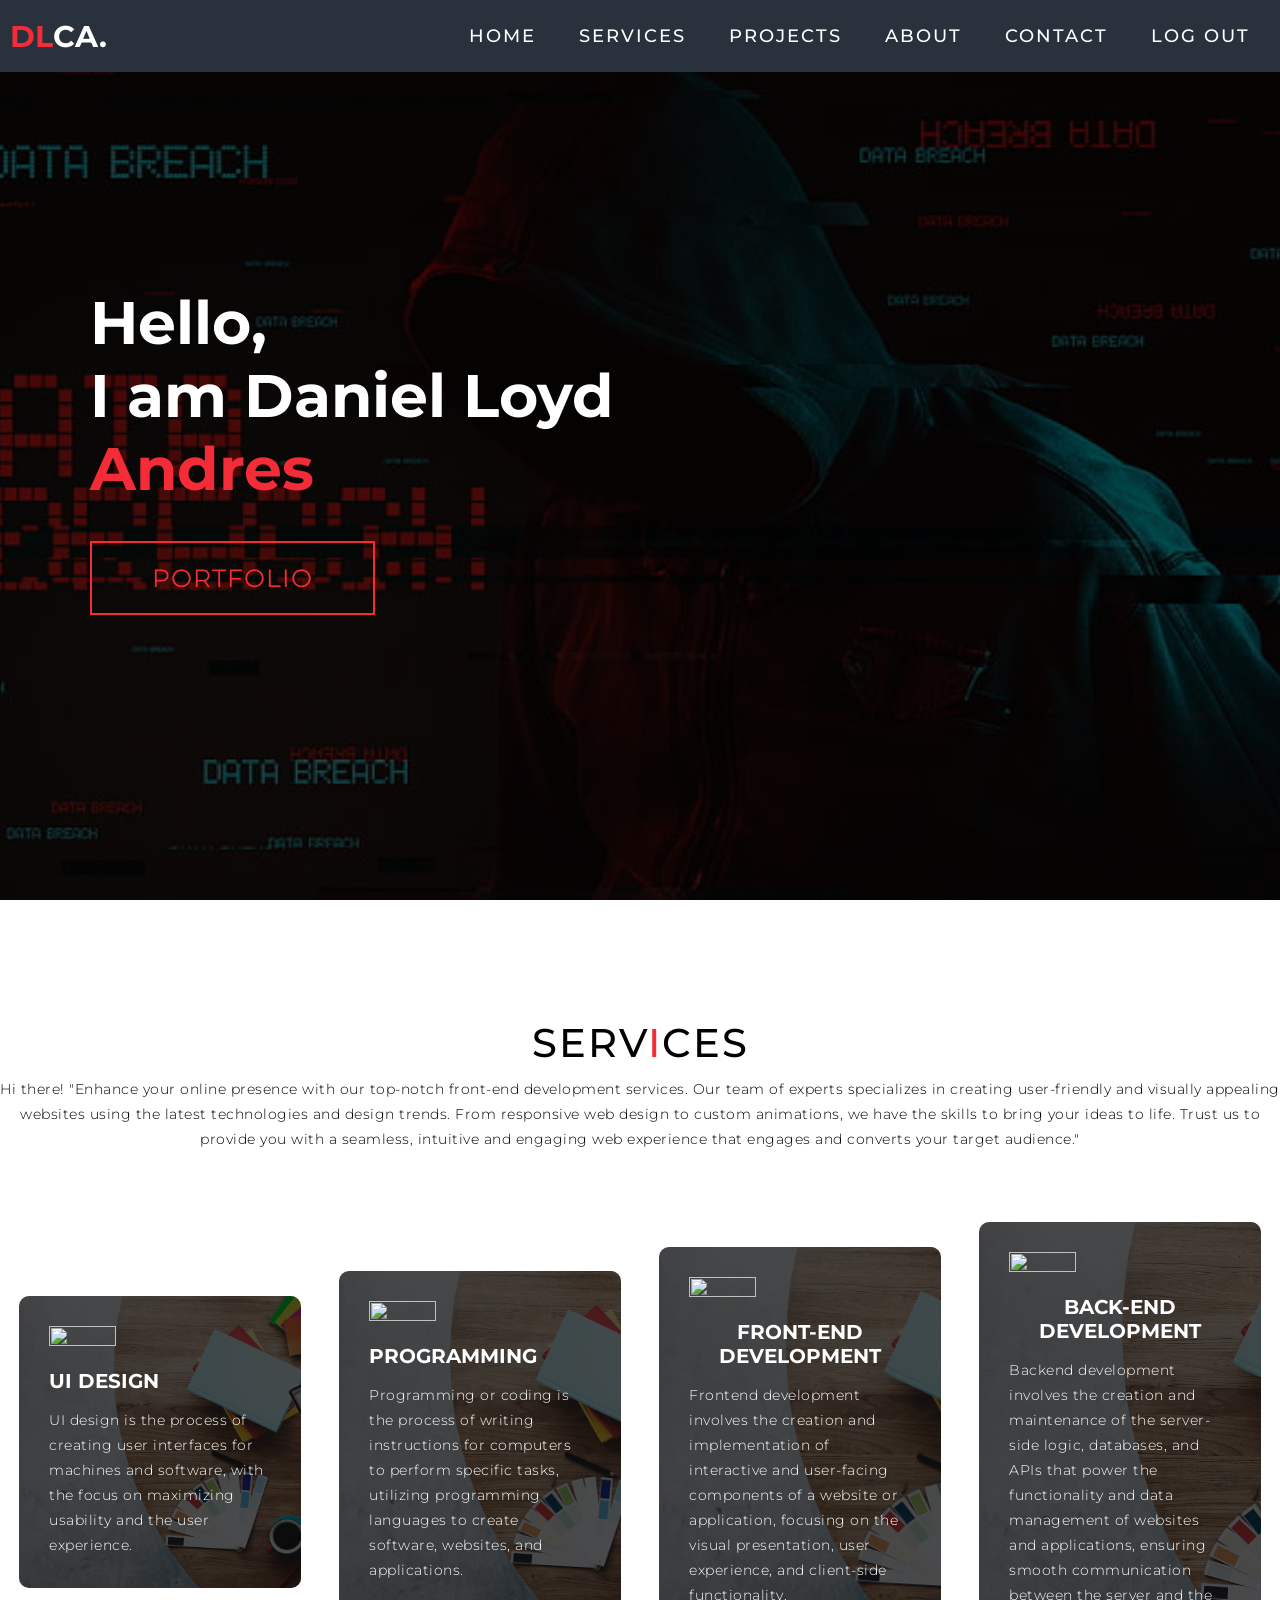
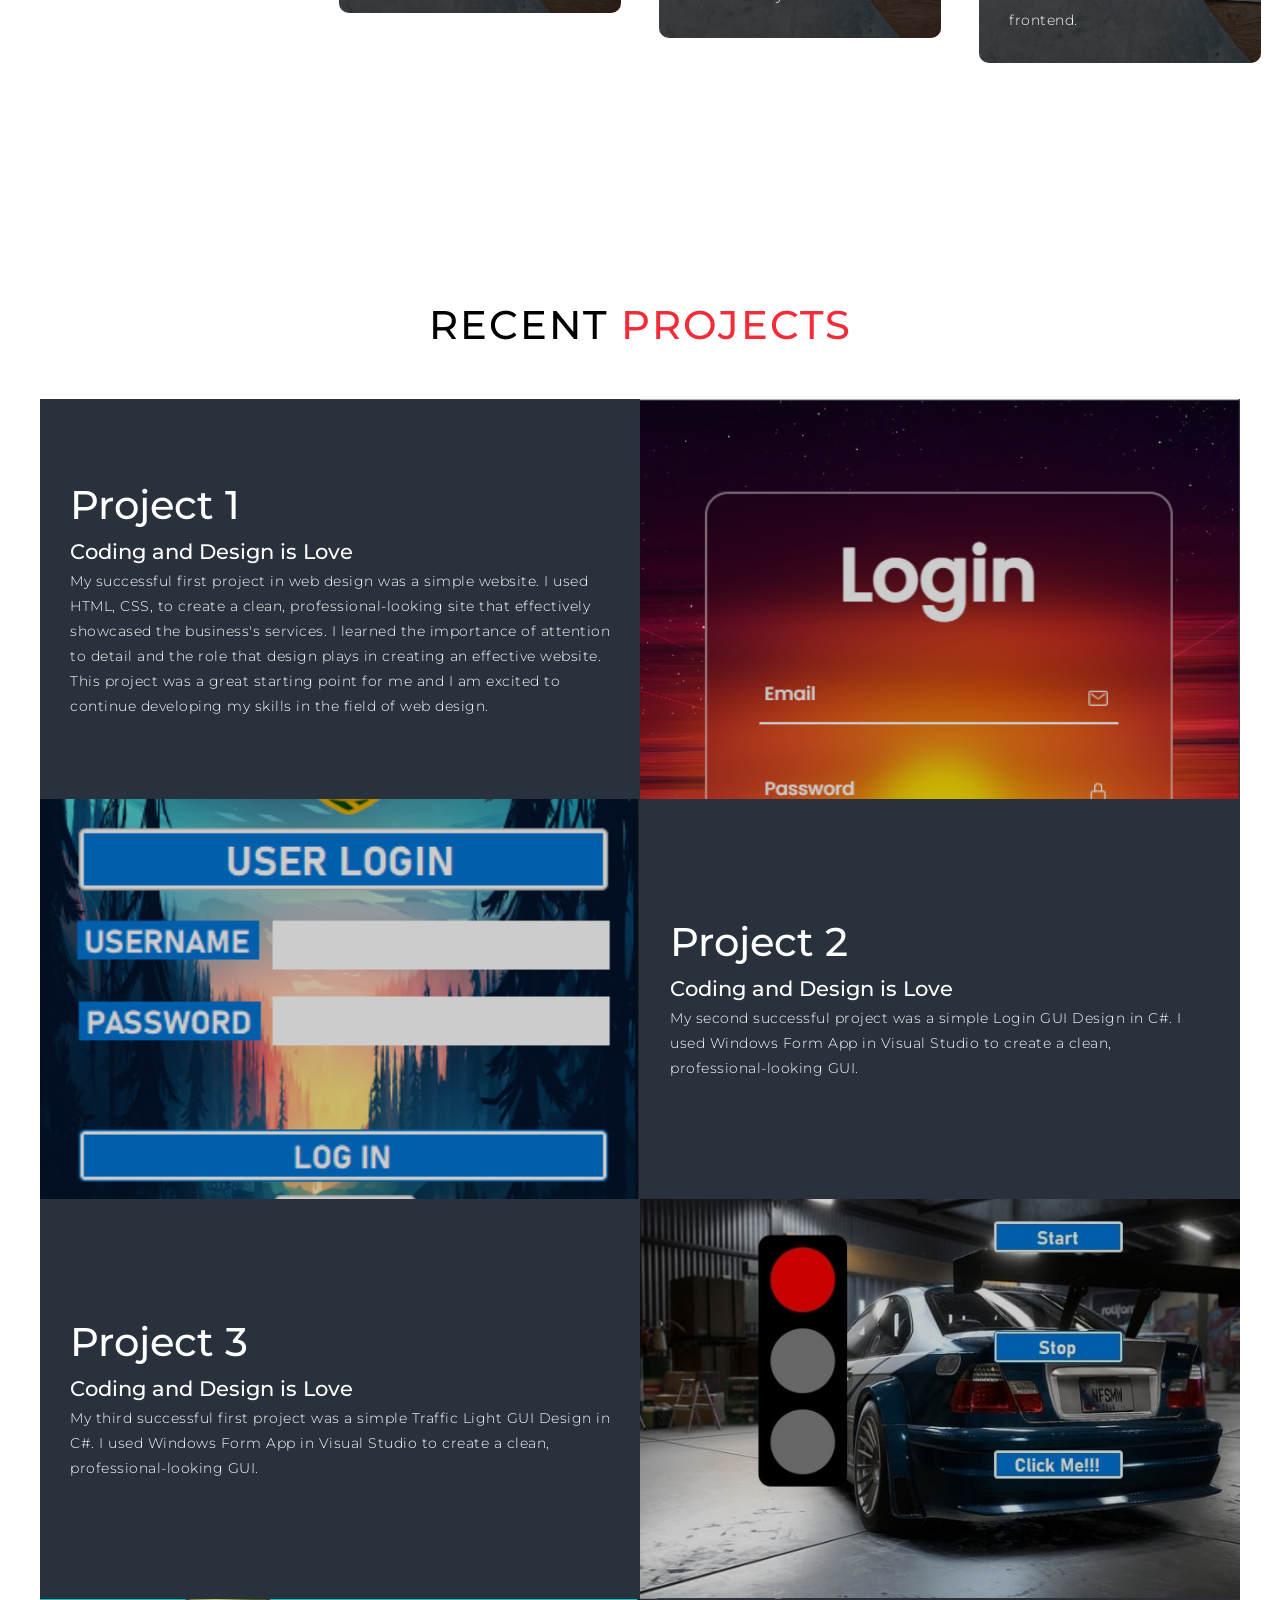
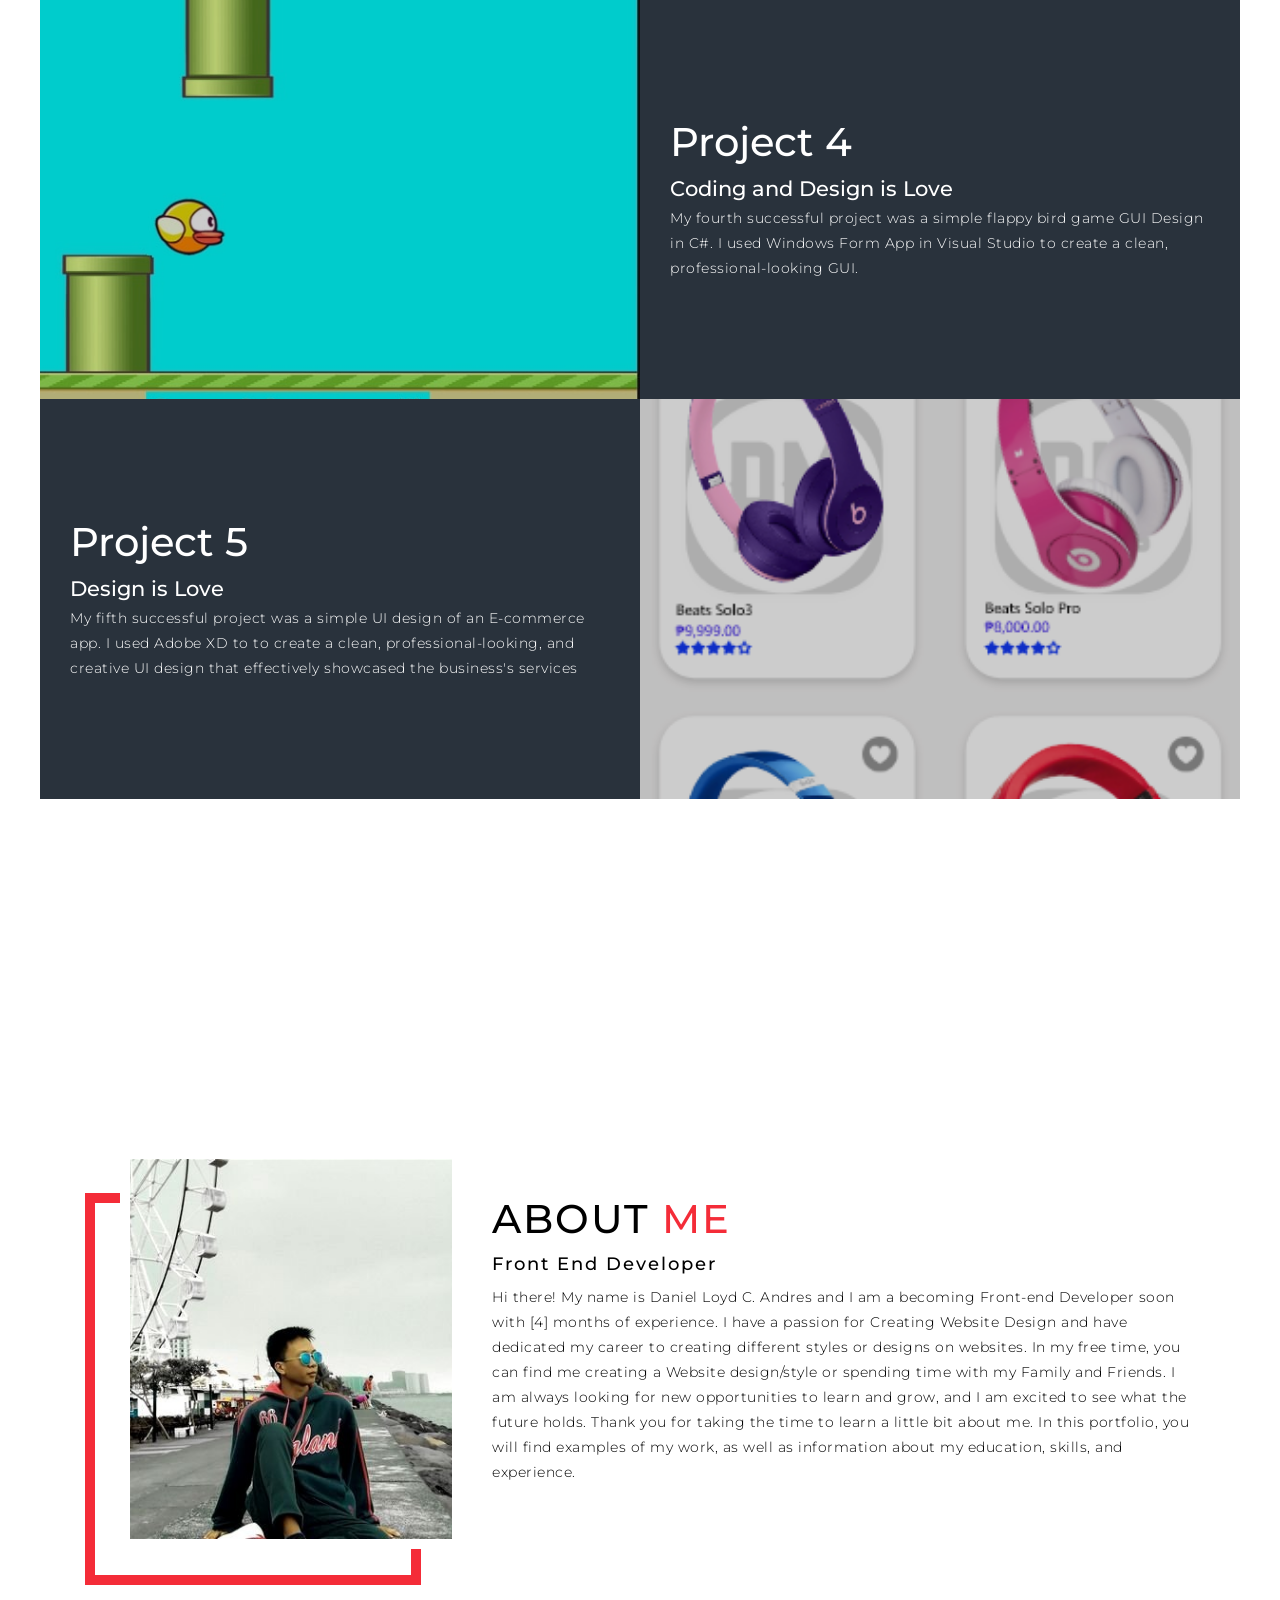
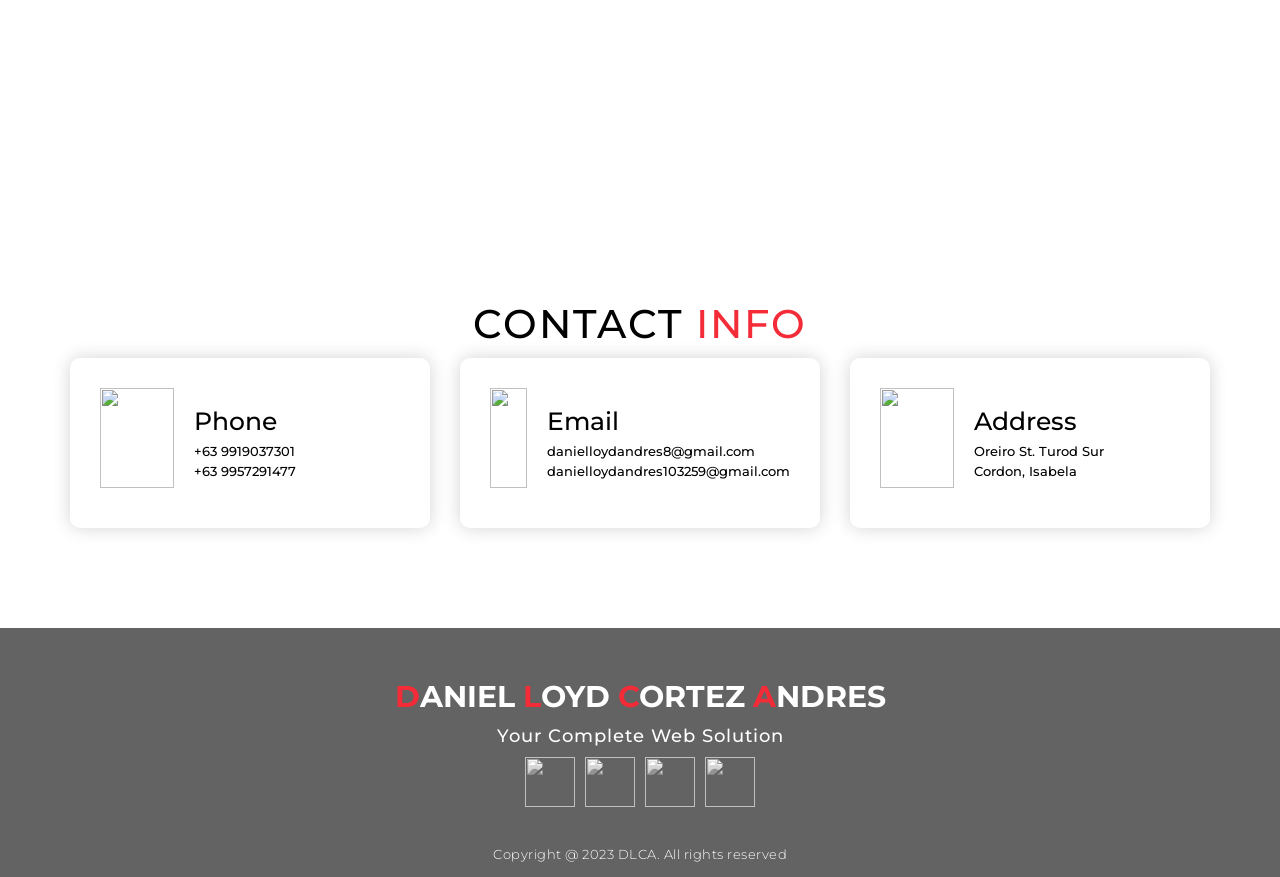
==== home.html @ e85622c1 "Added 1st Year Portfolio folder" ====
<!DOCTYPE html>
<html>
<head>
	<title>DANIEL'S WEBPAGE</title>
	<meta charset="utf-8">
	<meta name="viewport" content="width=device-width, initial-scale=1">
	<link rel="stylesheet" href="home.css">
	<link rel="icon" href="Screenshot 2023-06-17 103319.png">
	<title>MY WEBPAGE</title>
</head>
<body>
	<!-- header section -->
	<section id="header">
		<div class="header container">
			<div class="nav-bar">
				<div class="brand">
					<a href="#hero"><h1><span>DL</span>CA.</h1></a>
				</div>
				<div class="nav-list">
					<div class="hamburger"><div class="bar"></div></div>
					<ul>
						<li><a href="#hero" data-after="Home">Home</a></li>
						<li><a href="#services" data-after="Services">Services</a></li>
						<li><a href="#projects" data-after="Projects">Projects</a></li>
						<li><a href="#about" data-after="About">About</a></li>
						<li><a href="#contact" data-after="Contact">Contact</a></li>
						<li><a href="index.html" data-after="Log-out">Log out</a></li>
					</ul>
				</div>
			</div>
		</div>
	</section>
	<!-- end of header section -->


    <!-- hero section -->
    <section id="hero">
    	<div class="hero container">
    		<div>
    			<h1>Hello, <span></span></h1>
    			<h1>I am Daniel Loyd <span></span></h1>
    			<h1>Andres <span></span></h1>
    			<a href="#projects" type="button" class="cta">Portfolio</a>
    		</div>
    	</div>
    </section>
    <!-- end of hero section -->


    <!-- services section -->
    <section id="services">
    	<div class="service container">
    		<div class="service-top">
    		<h1 class="section-title">Serv<span>i</span>ces</h1>
    		<p>Hi there! "Enhance your online presence with our top-notch front-end development services. Our team of experts specializes in creating user-friendly and visually appealing websites using the latest technologies and design trends. From responsive web design to custom animations, we have the skills to bring your ideas to life. Trust us to provide you with a seamless, intuitive and engaging web experience that engages and converts your target audience."</p>
    	</div>
    	<div class="service-bottom">
    		<div class="service-item">
    			<div class="icon"><img src="https://img.icons8.com/bubbles/50/null/monitor.png"/></div>
    			<h2>UI Design</h2>
    			<p>UI design is the process of creating user interfaces for machines and software, with the focus on maximizing usability and the user experience.</p>
    		</div>
    		<div class="service-item">
    			<div class="icon"><img src="https://img.icons8.com/bubbles/50/null/monitor.png"/></div>
    			<h2>Programming</h2>
    			<p>Programming or coding is the process of writing instructions for computers to perform specific tasks, utilizing programming languages to create software, websites, and applications.</p>
    		</div>
    		<div class="service-item">
    			<div class="icon"><img src="https://img.icons8.com/bubbles/50/null/monitor.png"/></div>
    			<h2>Front-end Development</h2>
    			<p>Frontend development involves the creation and implementation of interactive and user-facing components of a website or application, focusing on the visual presentation, user experience, and client-side functionality.</p>
    		</div>
    		<div class="service-item">
    			<div class="icon"><img src="https://img.icons8.com/bubbles/50/null/monitor.png"/></div>
    			<h2>Back-end Development</h2>
    			<p>Backend development involves the creation and maintenance of the server-side logic, databases, and APIs that power the functionality and data management of websites and applications, ensuring smooth communication between the server and the frontend.</p>
    		</div>
    	  </div>
    	</div>
    </section>
    <!-- end of services section -->


    <!-- Project secion -->
    <section id="projects">
    	<div class="projects container">
    		<div class="projects-header">
    			<h1 class="section-title">Recent <span>Projects</span></h1>
    		</div>
    		<div class="all-projects">
    			<div class="project-item">
    				<div class="project-info">
    					<h1>Project 1</h1>
    					<h2>Coding and Design is Love</h2>
    					<p>My successful first project in web design was a simple website. I used HTML, CSS, to create a clean, professional-looking site that effectively showcased the business's services. I learned the importance of attention to detail and the role that design plays in creating an effective website. This project was a great starting point for me and I am excited to continue developing my skills in the field of web design.</p>
    				</div>
    				<div class="project-img">
    					<img src="html login.png" alt="img" style="width: 100%; height: auto;" >
    				</div>
    			</div>
    			<div class="project-item">
    				<div class="project-info">
    					<h1>Project 2</h1>
    					<h2>Coding and Design is Love</h2>
    					<p>My second successful project was a simple Login GUI Design in C#. I used Windows Form App in Visual Studio to create a clean, professional-looking GUI.</p>

    				</div>
    				<div class="project-img">
    					<img src="www.png" alt="img">
    				</div>
    			</div>
    			<div class="project-item">
    				<div class="project-info">
    					<h1>Project 3</h1>
    					<h2>Coding and Design is Love</h2>
    					<p>My third successful first project  was a simple Traffic Light GUI Design in C#. I used Windows Form App in Visual Studio to create a clean, professional-looking GUI.</p>
    				</div>
    				<div class="project-img">
    					<img src="qqq.jpg" alt="img" >
    				</div>
    			</div>
    			<div class="project-item">
    				<div class="project-info">
    					<h1>Project 4</h1>
    					<h2>Coding and Design is Love</h2>
    					<p>My fourth successful project was a simple flappy bird game GUI Design in C#. I used Windows Form App in Visual Studio to create a clean, professional-looking GUI.</p>
    				</div>
    				<div class="project-img">
    					<img src="flappy.jpg" alt="img">
    				</div>
    			</div>
    			<div class="project-item">
    				<div class="project-info">
    					<h1>Project 5</h1>
    					<h2>Design is Love</h2>
    					<p>My fifth successful project was a simple UI design of an E-commerce app. I used Adobe XD to to create a clean, professional-looking, and creative UI design that effectively showcased the business's services </p>
    				</div>
    				<div class="project-img">
    					<img src="xd prototype.png" alt="img">
    				</div>
    			</div>
    		</div>
    	</div>
    </section>
    <!-- end of project section -->


    <!-- about section -->
    <section id="about">
    	<div class="about container">
    		<div class="col-left">
    			<div class="about-img">
    				<img src="output-onlinejpgtools.jpg"  alt="img">
    			</div>
    		</div>
    		<div class="col-right">
    			<h1 class="section-title">About <span>Me</span></h1>
    			<h2>Front End Developer</h2>
    			<p>Hi there! My name is Daniel Loyd C. Andres and I am a becoming Front-end Developer soon with [4] months of experience. I have a passion for Creating Website Design and have dedicated my career to creating different styles or designs on websites. In my free time, you can find me creating a Website design/style or spending time with my Family and Friends. I am always looking for new opportunities to learn and grow, and I am excited to see what the future holds. Thank you for taking the time to learn a little bit about me. In this portfolio, you will find examples of my work, as well as information about my education, skills, and experience.</p>
    			
    		</div>
    	</div>
    </section>
    <!-- end of about section -->


    <!-- contact section -->
    <section id="contact">
    	<div class="contact container">
    		<div><h1 class="section-title">Contact <span>info</span></h1></div>
    		<div class="contact-items">
    			<div class="contact-item">
    				<div class="icon"><img src="https://img.icons8.com/bubbles/50/null/apple-phone.png"/></div>
    				<div class="contact-info">
    					<h1>Phone</h1>
    					<h2>+63 9919037301</h2>
    					<h2>+63 9957291477</h2>
    				</div>
    			</div>
    			<div class="contact-item">
    				<div class="icon"><img src="https://img.icons8.com/bubbles/50/null/apple-mail.png"/></div>
    				<div class="contact-info">
    					<h1>Email</h1>
    					<h2>danielloydandres8@gmail.com</h2>
    					<h2>danielloydandres103259@gmail.com</h2>
    				</div>
    			</div>
    			<div class="contact-item">
    				<div class="icon"><img src="https://img.icons8.com/bubbles/50/null/order-delivered.png"/></div>
    				<div class="contact-info">
    					<h1>Address</h1>
    					<h2>Oreiro St. Turod Sur</h2>
    					<h2>Cordon, Isabela</h2>
    				</div>
    			</div>
    		</div>
    	</div>
    </section>
    <!-- end of contact section -->


    <!-- footer section -->
    <section id="footer">
    	<div class="footer container">
    		<div class="brand"><h1><span>D</span>aniel <span>L</span>oyd <span>C</span>ortez <span>A</span>ndres</h1></div>
    		<h2>Your Complete Web Solution</h2>
    		<div class="social-icon">
    			<div class="social-item">
    				<a href="#"><img src="https://img.icons8.com/bubbles/50/null/facebook-new.png"/></a>
    			</div>
    			<div class="social-item">
    				<a href="#"><img src="https://img.icons8.com/bubbles/50/null/instagram-new--v1.png"/></a>
    			</div>
    			<div class="social-item">
    				<a href="#"><img src="https://img.icons8.com/bubbles/50/null/twitter-circled.png"/></a>
    			</div>
    			<div class="social-item">
    				<a href="#"><img src="https://img.icons8.com/bubbles/50/null/behance.png"/></a>
    			</div>
    		</div>
    		<p>Copyright @ 2023 DLCA. All rights reserved</p>
    	</div>
    </section>
    <!-- end of footer section -->

    <script src="script.js"></script>
</body>
</html>
---- home.css ----
/*style of hero section*/
@import url('https://fonts.googleapis.com/css2?family=Montserrat:wght@300;400;700&family=Poppins:wght@100;200;300;400;500;600;700;800;900&display=swap');
*{
	padding: 0;
	margin: 0;
	box-sizing: border-box;
}
html{
	font-size: 10px;
	font-family: 'Montserrat', sans-serif;
	scroll-behavior: smooth;
}
a{
	text-decoration: none;
}
.container{
	display: flex;
	width: 100%;
	min-height: 100vh;
	align-items: center;
	justify-content: center;
}
img{
	height: 100%;
	width: 100%;
	object-fit: cover;
}
p{
	color: black;
	font-size: 1.4rem;
	margin-top: 5px;
	line-height: 2.5rem;
	font-weight: 300;
	letter-spacing: .05rem;

}
.section-title{
	font-size: 4rem;
	font-weight: 500;
	color: black;
	margin-bottom: 10px;
	text-transform: uppercase;
	letter-spacing: .2rem;
	text-align: center;
}
.section-title span{
	color: #f42c38;
}

.cta{
    display: inline-block;
    padding: 10px 30px;
    color: #f42c38;
    background-color: transparent;
    border: solid 2px #f42c38;
    font-size: 2rem;
    text-transform: uppercase;
    letter-spacing: .1rem;
    margin-top: 36px;
    transition: .3s ease;
    transition-property: background-color, color;   
}
.cta:hover{
	color: white;
    background-color: #f42c38;
}
.brand h1{
	font-size: 3rem;
	text-transform: uppercase;
	color: white;
}
.brand h1 span{
	color: #f42c38;
}


/*style of header section*/
#header{
	position: fixed;
	z-index: 1000;
	left: 0;
	top: 0;
	width: 100vw;
	height: auto;
}
#header .header{
	min-height: 8vh;
	background-color: rgba(31, 30, 30, 0.24);
	transition: .3s ease backgroun-color;
}
#header .nav-bar{
	display: flex;
	align-items: center;
	justify-content: space-between;
	width: 100%;
	height: 100%;
	max-width: 1300px;
	padding: 0 10px;
}
#header .nav-list ul{
	list-style: none;
	position: absolute;
	background-color: rgb(31, 30, 30);
	width: 100vw;
	height: 100vh;
	left: 100%;
	top: 0;
	display: flex;
	flex-direction: column;
	justify-content: center;
	align-items: center;
	z-index: 1;
	overflow-x: hidden;
	transition: .3s ease left;
}
#header .nav-list ul.active{
	left: 0;
}
#header .nav-list ul a{
	font-size: 2.5rem;
    font-weight: 500;
    letter-spacing: .2rem;
    text-decoration: none;
    color: white;
    text-transform: uppercase;
    padding: 20px;
    display: block;
}
#header .nav-list ul a::after{
	content: attr(data-after);
	position: absolute;
	top: 50%;
	left: 50%;
	transform: translate(-50%, -50%) scale(0);
	color: rgba(240, 248, 255, 0.021);
	font-size: 13rem;
	letter-spacing: 50px;
	z-index: -1;
	transition: .3s ease letter-spacing;
}
#header .nav-list ul li:hover a::after{
	transform: translate(-50%, -50%) scale(1);
	letter-spacing: initial;
}
#header .nav-list ul li:hover a{
    color: #f42c38;
}
#header .hamburger{
	height: 51px;
	width: 51px;
	display: inline-block;
	border: 3px solid white;
	border-radius: 50%;
    position: relative;
    display: flex;
    align-items: center;
    justify-content: center;
    z-index: 100;
    cursor: pointer;
	transform: scale(.8);
	margin-right: 8px;
}
#header .hamburger:after{
	position: absolute;
	content: '';
	height: 100%;
	width: 100%;
	border-radius: 50%;
	border: 3px solid white;
	animation: hamburger_puls 1s ease infinite;
}
#header .hamburger .bar{
    height: 2px;
    width: 30px;
    position: relative;
    background-color: white;
    z-index: -1;
}
#header .hamburger .bar::after,
#header .hamburger .bar::before{
	content: '';
	position: absolute;
	height: 100%;
	width: 100%;
	left: 0;
	background-color: white;
	transition: .3s ease;
	transition-property: top, bottom;
}
#header .hamburger .bar::after{
	top: 8px;
}
#header .hamburger .bar::before{
	bottom: 8px;
}
#header .hamburger.active .bar::before{
	bottom: 0;
}
#header .hamburger.active .bar::after{
	top: 0;
}

/*end of header section*/


#hero{
	background-image: url(hero.jpg);
	background-size: cover;
	background-position: top center;
	position: relative;
	z-index: 1;
}
#hero::after{
	content: '';
	position: absolute;
	left: 0;
	top: 0;
	height: 100%;
	width: 100%;
	background-color: black;
    opacity: .7;
    z-index: -1;
}
#hero .hero{
	max-width: 1200px;
	margin: 0 auto;
	padding: 0 50px;
	justify-content: flex-start;
}
#hero h1{
	display: block;
	width: fit-content;
	font-size: 4rem;
	position: relative;
	color: transparent;
	animation: text_reveal .5s ease forwards;
	animation-delay: 1s;
}
#hero h1:nth-child(1){
	animation-delay: 1s;
}
#hero h1:nth-child(2){
	animation-delay: 2s;
}
#hero h1:nth-child(3){
	animation: text_reveal_name .5s ease forwards;
	animation-delay: 3s;
}
#hero h1 span{
    position: absolute;
    top: 0;
    left: 0;
    height: 100%;
    width: 0;
    background-color: #f42c38;
    animation: text_reveal_box 1s ease;
    animation-delay: .5s;
}
#hero h1:nth-child(1) span{
	animation-delay: .5s;
}
#hero h1:nth-child(2) span{
	animation-delay: 1.5s;
}
#hero h1:nth-child(3) span{
	animation-delay: 2.5s;
}
/*end of hero section*/


/*style of services section*/
#services .service{
	flex-direction: column;
	text-align: center;
	max-width: 1500px;
	margin: 0 auto;
	padding: 100px 0;
}
#services .service-top{
	margin: 0 auto;
}
#services .service-bottom{
	display: flex;
	align-items: center;
	justify-content: center;
	flex-wrap: wrap;
	margin-top: 50px;
}
#services .service-item{
	flex-basis: 80%;
	display: flex;
	align-items: flex-start;
	justify-content: center;
	flex-direction: column;
	padding: 30px;
	border-radius: 10px;
    background-image: url('design1.jpg');
    background-size: cover;
    margin: 10px 5%;
    position: relative;
    z-index: 1;
    overflow: hidden;
}
#services .service-item::after{
	content: '';
	position: absolute;
	left: 0;
	top: 0;
	height: 100%;
	width: 100%;
	background-color: black;
	opacity: .7;
	z-index: -1;
}
#services .service-bottom .icon{
	height: 20%;
	width: 20%;
	margin-bottom: 20px;
}
#services .service-item h2{
	font-size: 2rem;
	color: white;
	margin-bottom: 10px;
	text-transform: uppercase;
}
#services .service-item p{
	color: white;
	text-align: left;
}
/*end of services section*/


/*style of project section*/
#projects .projects{
	flex-direction: column;
	max-width: 1200px;
	margin: 0 auto;
	padding: 100px 0;
}
#projects .projects-header h1{
	margin-bottom: 50px;
}
#projects .all-projects{
	display: flex;
	align-items: center;
	justify-content: center;
	flex-direction: column;
}
#projects .project-item{
	display: flex;
	align-items: center;
	justify-content: center;
	flex-direction: column;
	width: 80%;
	margin: 20px auto;
	overflow: hidden;
	border-radius: 10px;
}
#projects .project-info{
	padding: 30px;
	flex-basis: 50%;
	background-color: white;
	height: 100%;
	display: flex;
	align-items: flex-start;
	justify-content: center;
	flex-direction: column;
	background-color: rgb(41, 50, 60);
	color: white;
}
#projects .project-info h1{
	font-size: 4rem;
	font-weight: 500;
}
#projects .project-info h2{
	font-size: 2.1rem;
	font-weight: 500;
	margin-top: 10px;
}
#projects .project-info p{
	color: white;
}
#projects .project-img{
	flex-basis: 50%;
	height: 300px;
	width: 100%;
	overflow:scroll;
	position: relative;	
}



#projects .project-img:after{
	content: '';
	position: absolute;
	left: 0;
	top: 0;
	height: 100%;
	width: 100%;
	background-color: black;
	opacity: .2;
}
#projects .project-img{
	transition: .3s ease transform;
}
#projects .project-item:hover .project-img img{
	transform: scale(1.1);
}
/*end of project setion*/


/*style of about section*/
#about .about{
	flex-direction: column-reverse;
	text-align: center;
	max-width: 1200px;
	margin: 0 auto;
	padding: 100px 20px;
}
#about .col-left{
	width: 250px;
    height: 360px;
}
#about .col-right{
	width: 100%;
}
#about .col-right h2{
	font-size: 1.8rem;
	font-weight: 500;
	letter-spacing: .2rem;
	margin-bottom: 10px;
}
#about .col-right p{
	margin-bottom: 20px;
}
#about .col-right .cta{
	color: black;
	margin-bottom: 50px;
	padding: 10px 20px;
	font-size: 2rem;
}
#about .col-left .about-img{
	height: 100%;
	width: 100%;
	position: relative;
	border: 10px solid white;

}
#about .col-left .about-img::after{
    content: '';
    position: absolute;
    left: -33px;
    top: 19px;
    height: 98%;
    width: 98%;
    border: 7px solid #f42c38;
    z-index: -1;
}
/*end of about section*/


/*style of contact section*/
#contact .contact{
	flex-direction: column;
	max-width: 1200px;
	margin: 0 auto;
}
#contact .contact-items{
	width: 400px;
}
#contact .contact-item{
	width: 80%;
	padding: 20px;
	text-align: center;
	border-radius: 10px;
	padding: 30px;
	margin: 30px;
	display: flex;
	justify-content: center;
	align-items: center;
	flex-direction: column;
	box-shadow: 0px 0px 18px 0 #0000002c;
	transition: .3s ease box-shadow;
}
#contact .contact-item:hover{
	box-shadow: 0px 0px 5px 0 #0000002c;
}
#contact .icon{
	width: 70px;
	margin: 0 auto;
	margin-bottom: 10px;
}
#contact .contact-info h1{
	font-size: 2.5rem;
	font-weight: 500;
	margin-bottom: 5px;
}
#contact .contact-info h2{
	font-size: 1.3rem;
	line-height: 2rem;
	font-weight: 500;
}
/*end of contact section*/


/*style of footer section*/
#footer{
	background-color: #636363;
}
#footer .footer{
	min-height: 200px;
	padding-top: 50px;
	flex-direction: column;
	padding-bottom: 10px;
}
#footer h2{
	color: white;
	font-weight: 500;
	font-size: 1.8rem;
	letter-spacing: .1rem;
	margin-top: 10px;
	margin-bottom: 10px;
}
#footer .social-icon{
	display: flex;
	margin-bottom: 30px;
}
#footer .social-item{
	height: 50px;
	width: 50px;
	margin: 0 5px;
}
#footer .social-item img{
	filter: grayscale(1);
	transition: .3s ease filter;
}
#footer .social-item:hover img{
	filter: grayscale(0);
}
#footer p{
	color: white;
	font-size: 1.3rem;
}
/*end of footer section*/


/*keyframes of hero section*/
@keyframes hamburger_puls{
	0%{
		opacity: 1;
		transform: scale(1);
	}
	100%{
		opacity: 0;
		transform: scale(1.4);
	}
}
@keyframes text_reveal_box{
	50%{
		width: 100%;
		left: 0;
	}
	100%{
		width: 0;
		left: 100%;
	}
}
@keyframes text_reveal{
	100%{
		color: white;
	}
}
@keyframes text_reveal_name{
	100%{
		color: #f42c38;
		font-weight: 500px;
	}
}

/*Media Query for Tablet*/
@media only screen and (min-width:768px){
	.cta{
		font-size: 2.5rem;
		padding: 20px 60px;
	}
	h1 .section-title{
		font-size: 6rem;
	}

    /* hero */
    #hero h1{
    	font-size: 6rem;
    }
    /* end of hero */

    /* service section */
    #services .service-bottom .service-item{
    flex-basis: 45%;
    margin: 2.5%;
    }
    /* end of service section */

    /* project section */
    #projects .project-item{
    	flex-direction: row;
    }
    #projects .project-item:nth-child(even){
    	flex-direction: row-reverse;
    }
    #projects .project-item{
    	height: 400px;
    	margin: 0;
    	width: 100%;
    	border-radius: 0;
    }
    #projects .all-projects .project-info{
    	height: 100%;
    }
    #projects .all-projects .project-img{
    	height: 100%;
    }
    /* about section */
    #about .about{
    	flex-direction: row;
    }
    #about .col-left{
    	width: 600px;
    	height: 400px;
    	padding-left: 60px;
    }
    #about .about .col-left .about-img::after{
    	left: -45px;
    	top: 34px;
    	height: 98%;
    	width: 98%;
    	border: 10px solid #f42c38;
    }
    #about .col-right{
    	text-align: left;
    	padding: 30px;
    }
    #about .col-right h1{
    	text-align: left;
    }
    /* end of about section */

    /* contact section */
    #contact .contact{
    	flex-direction: column;
    	padding: 100px 0;
    	align-items: center;
    	justify-content: center;
    	min-height: 20vh;
    }
    #contact .contact-items{
    	width: 100%;
    	display: flex;
    	flex-direction: row;
		justify-content: space-evenly;
    	margin: 0;
    }
    #contact .contact-item{
		width: 30%;
		margin: 0;
    	flex-direction: row;
    }
    #contact .contact-item .icon{
    	height: 100px;
    	width: 100px;
    }
    #contact .contact-item .icon img{
        object-fit: contain;
    }
    #contact .contact-item .contact-info{
    	width: 100%;
    	text-align: left;
    	padding-left: 20px;
    }
    /* end of contact section */
}
/*end of media query for tablet*/


/*Media Query for Desktop*/
@media only screen and (min-width:1200px){
	#header .hamburger{
		display: none;
	}
	#header .nav-list ul{
		position: initial;
		display: block;
		height: auto;
		width: fit-content;
		background-color: transparent;
	}
	#header .nav-list ul li{
		display: inline-block;
	}
	#header .nav-list ul li a{
		font-size: 1.8rem;
	}
	#header .nav-list ul a:after{
		display: none;
	}
	#services .service-bottom .service-item{
		flex-basis: 22%;
		margin: 1.5%;
	}
	#services .service-bottom .icon{
	height: 30%;
	width: 30%;
}
}
/*end od Media Query for Desktop*/
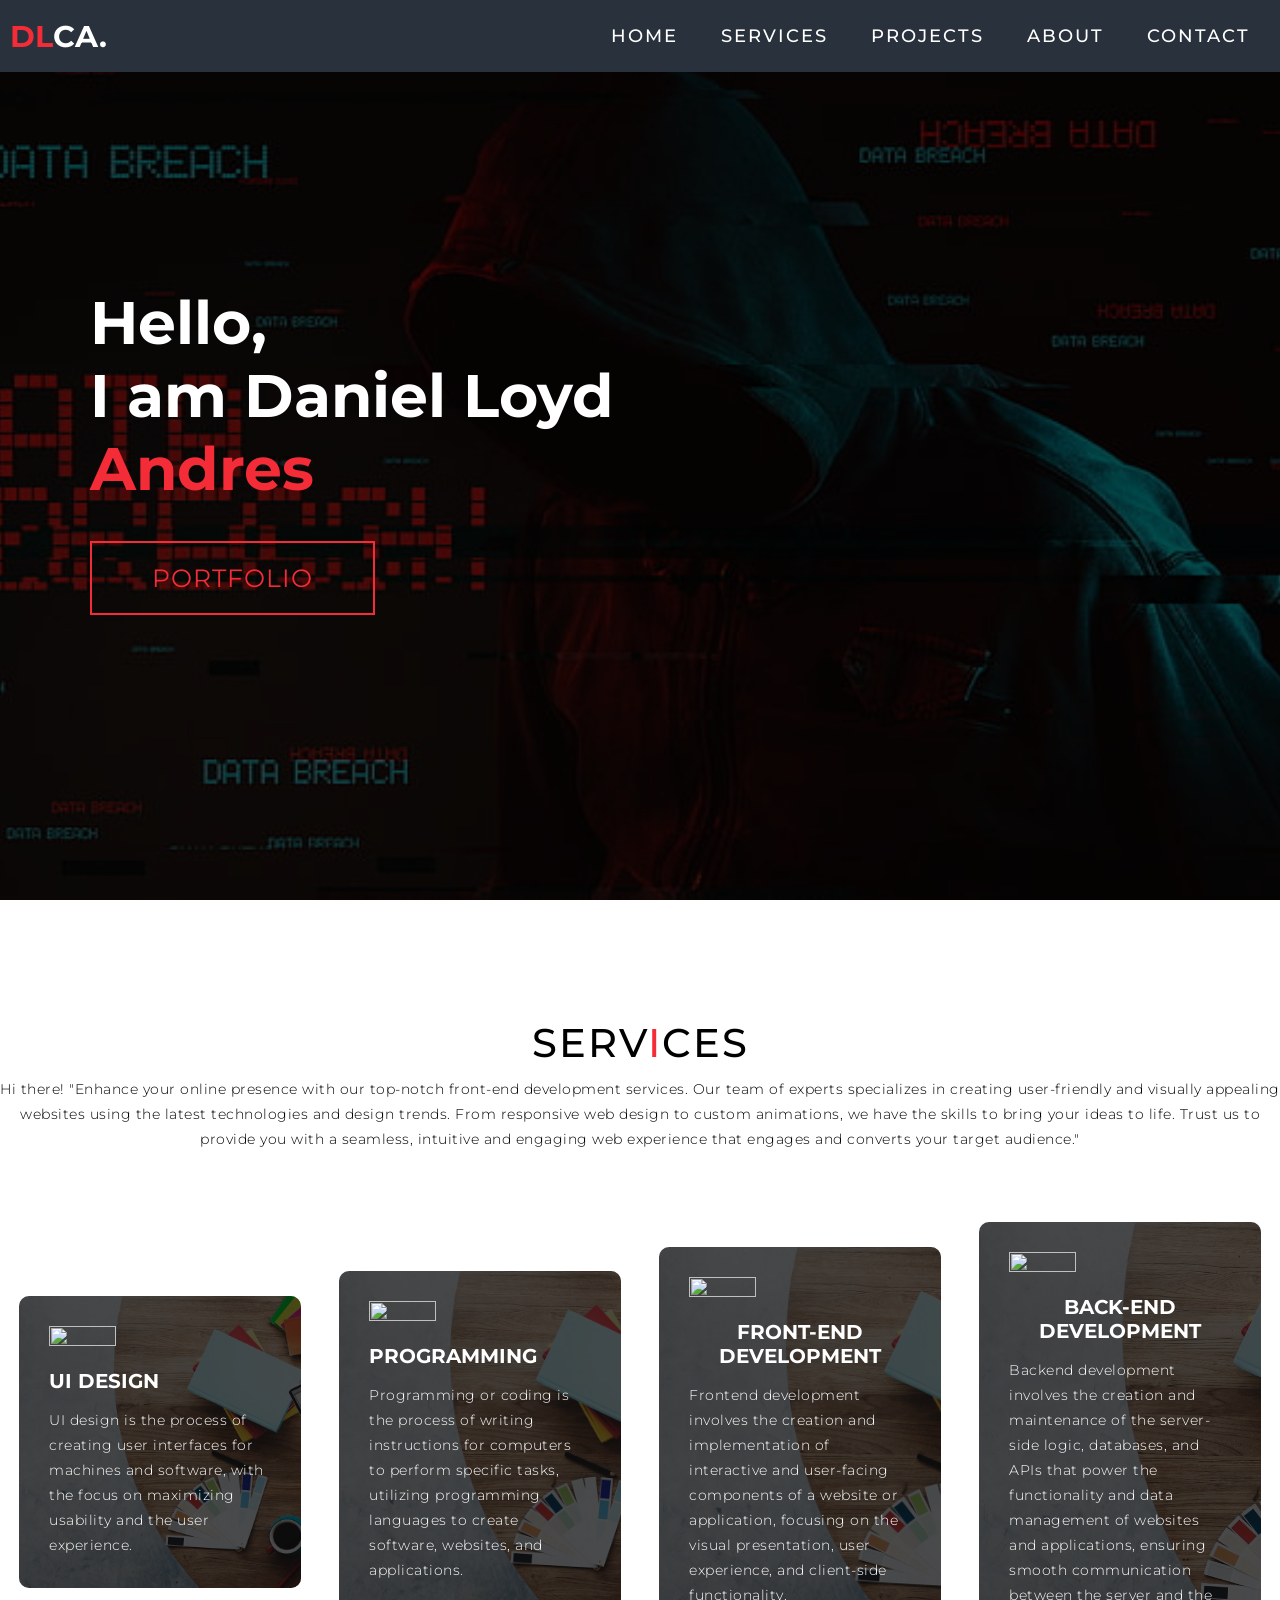
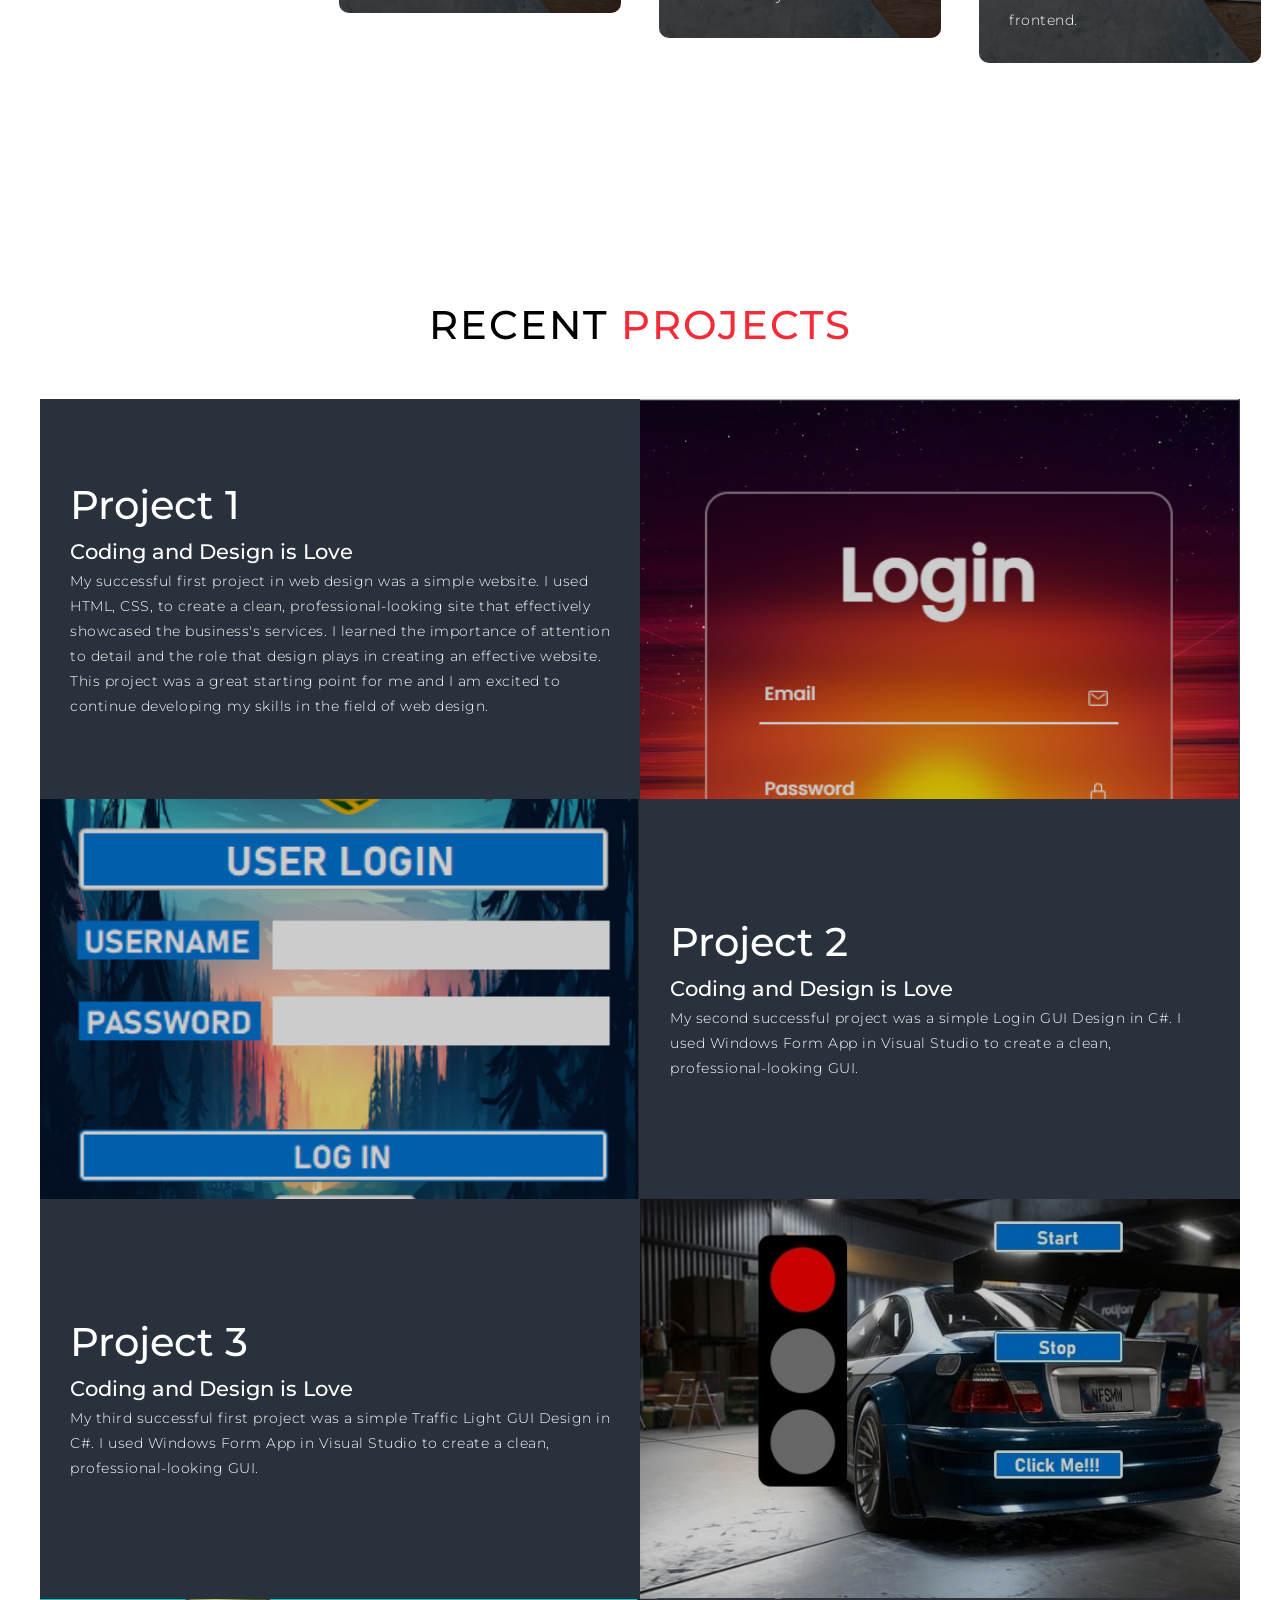
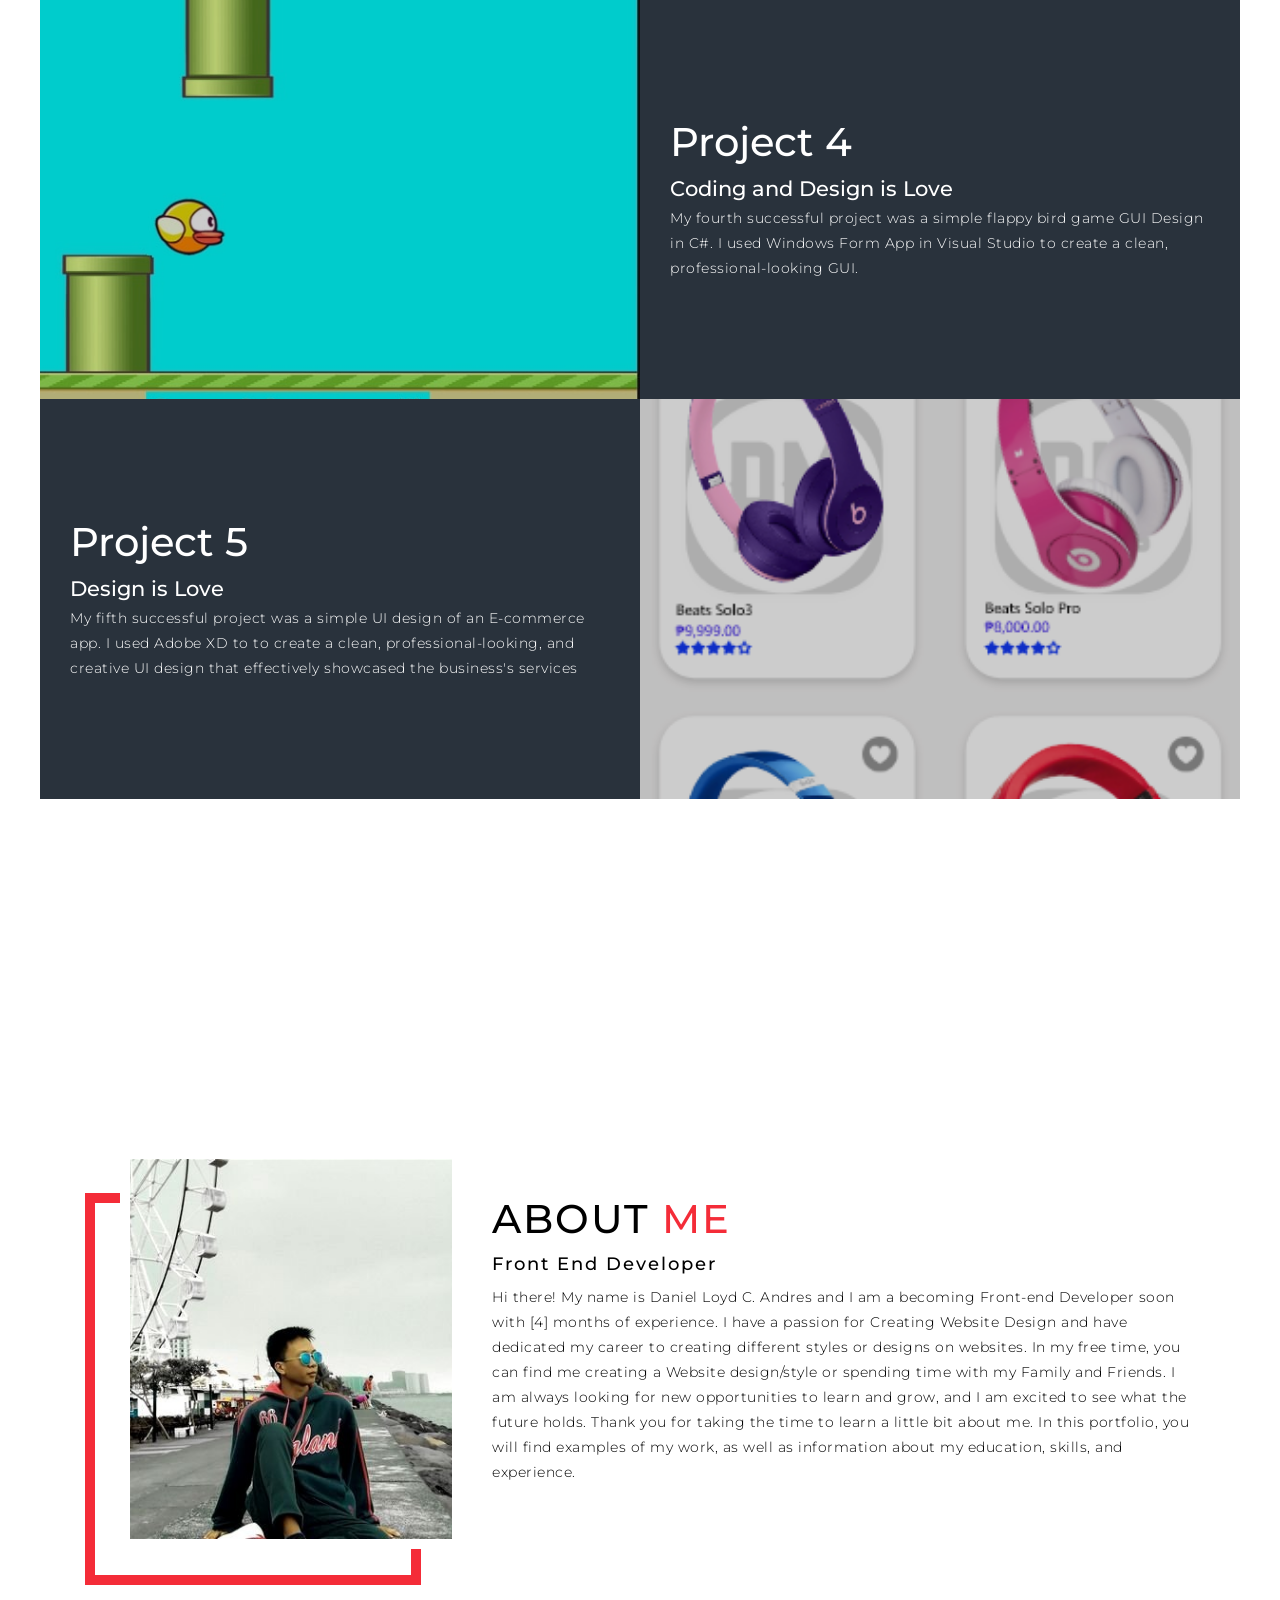
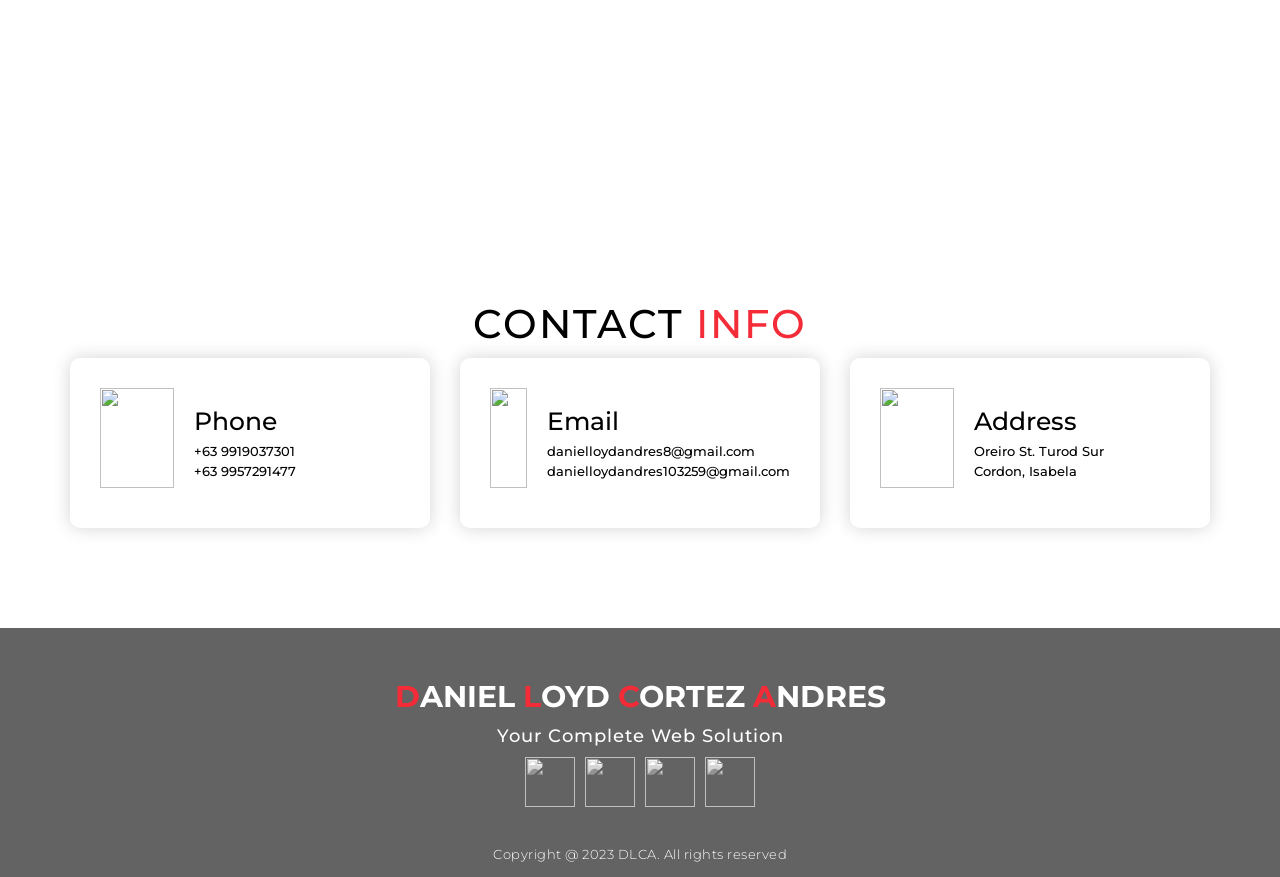
==== commit beccd53c: "Added 1st Year Portfolio folder" ====
--- a/home.html
+++ b/home.html
@@ -24,7 +24,7 @@
 						<li><a href="#projects" data-after="Projects">Projects</a></li>
 						<li><a href="#about" data-after="About">About</a></li>
 						<li><a href="#contact" data-after="Contact">Contact</a></li>
-						<li><a href="index.html" data-after="Log-out">Log out</a></li>
+						
 					</ul>
 				</div>
 			</div>
